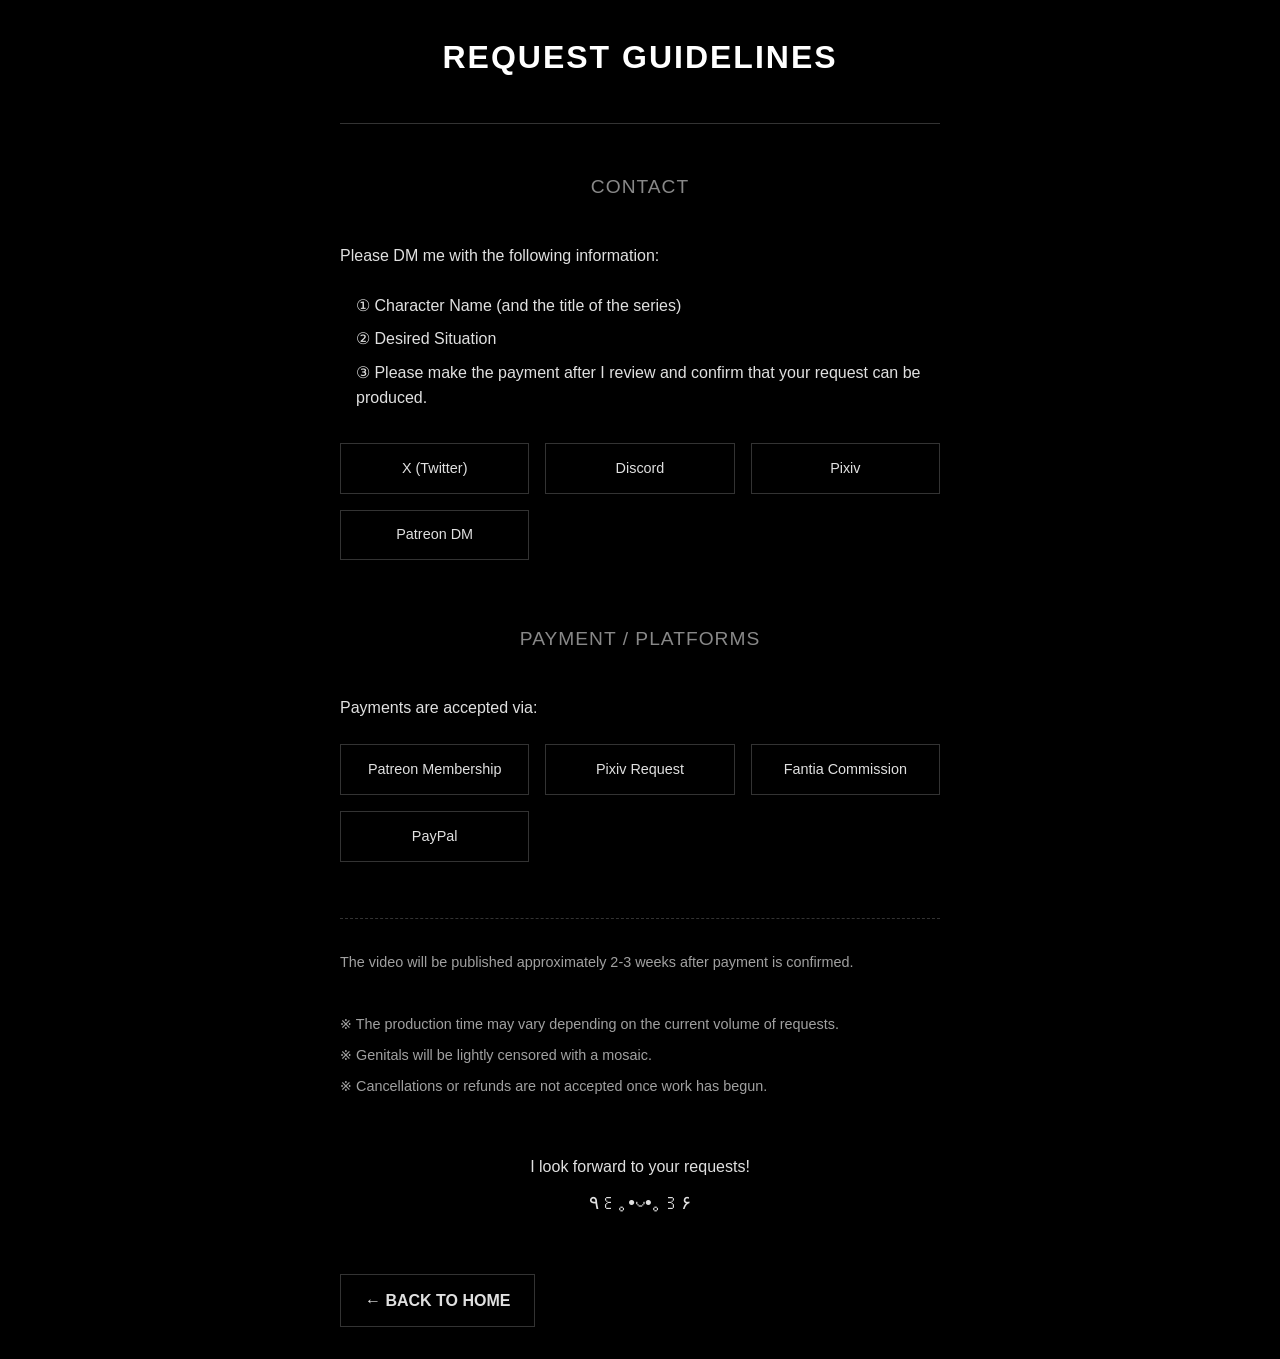
==== guidelines.html @ 818802d5 "Add files via upload" ====
<!DOCTYPE html>
<html lang="en">
<head>
  <meta charset="UTF-8">
  <meta name="viewport" content="width=device-width, initial-scale=1.0">
  <title>Request Guidelines - SASAKIVR180</title>
  <link rel="stylesheet" href="styles.css">
</head>
<body>
  <main class="container">
    <header>
      <h1>REQUEST GUIDELINES</h1>
    </header>

    <section class="guidelines-content">
      <h2>Contact</h2>
      <p>Please DM me with the following information:</p>
      <ul>
        <li>① Character Name (and the title of the series)</li>
        <li>② Desired Situation</li>
        <li>③ Please make the payment after I review and confirm that your request can be produced.</li>
      </ul>

      <div class="button-grid" style="margin-bottom: 2.5rem;">
        <a href="https://x.com/Sasaki_Vr180" target="_blank" rel="noopener noreferrer" class="link-btn">X (Twitter)</a>
        <a href="http://discordapp.com/users/807476391204356157" target="_blank" rel="noopener noreferrer" class="link-btn">Discord</a>
        <a href="https://www.pixiv.net/users/37097555" target="_blank" rel="noopener noreferrer" class="link-btn">Pixiv</a>
        <a href="https://patreon.com/sasaki_VR180_" target="_blank" rel="noopener noreferrer" class="link-btn">Patreon DM</a>
      </div>

      <h2>Payment / Platforms</h2>
      <p>Payments are accepted via:</p>
      <div class="button-grid">
        <a href="https://www.patreon.com/13363875/join" target="_blank" rel="noopener noreferrer" class="link-btn">Patreon Membership</a>
        <a href="https://pixiv.net/request/plans/157175" target="_blank" rel="noopener noreferrer" class="link-btn">Pixiv Request</a>
        <a href="https://fantia.jp/commissions/990838?locale=en" target="_blank" rel="noopener noreferrer" class="link-btn">Fantia Commission</a>
        <a href="https://paypal.me/sasakiVR180" target="_blank" rel="noopener noreferrer" class="link-btn">PayPal</a>
      </div>

      <div class="notes">
        <p>The video will be published approximately 2-3 weeks after payment is confirmed.</p>
        <br>
        <p>※ The production time may vary depending on the current volume of requests.</p>
        <p>※ Genitals will be lightly censored with a mosaic.</p>
        <p>※ Cancellations or refunds are not accepted once work has begun.</p>
      </div>

      <div style="text-align: center; margin-top: 2rem;">
        <p>I look forward to your requests!</p>
        <p style="font-size: 1.2rem; margin-top: 0.5rem;">٩꒰｡•◡•｡꒱۶</p>
      </div>

      <a href="index.html" class="btn btn-back">← BACK TO HOME</a>
    </section>
  </main>
</body>
</html>
---- styles.css ----
:root {
  --bg-color: #000000;
  --text-color: #e0e0e0;
  --border-color: #333333;
  --hover-bg: #1a1a1a;
  --accent-color: #ffffff;
}

* {
  box-sizing: border-box;
  margin: 0;
  padding: 0;
}

body {
  background-color: var(--bg-color);
  color: var(--text-color);
  font-family: -apple-system, BlinkMacSystemFont, "Segoe UI", Roboto, Helvetica, Arial, sans-serif;
  line-height: 1.6;
  display: flex;
  justify-content: center;
  min-height: 100vh;
  padding: 2rem;
}

.container {
  width: 100%;
  max-width: 600px;
  display: flex;
  flex-direction: column;
  gap: 3rem;
}

header {
  text-align: center;
  padding-bottom: 2rem;
  border-bottom: 1px solid var(--border-color);
}

.profile-icon {
  width: 120px;
  height: 120px;
  border-radius: 50%;
  object-fit: cover;
  border: 2px solid var(--border-color);
  margin-bottom: 1rem;
}

h1 {
  font-size: 2rem;
  font-weight: 700;
  letter-spacing: 2px;
  color: var(--accent-color);
  margin-bottom: 0.5rem;
}

.bio {
  font-size: 1rem;
  color: #a0a0a0;
}

.status-section {
  text-align: center;
  display: flex;
  flex-direction: column;
  gap: 1rem;
}

.status-indicator {
  font-weight: bold;
  font-size: 1.1rem;
  color: var(--accent-color);
}

.queue {
  font-size: 0.95rem;
  color: #a0a0a0;
}

.btn {
  display: inline-block;
  padding: 0.8rem 1.5rem;
  border: 1px solid var(--border-color);
  background-color: transparent;
  color: var(--text-color);
  text-decoration: none;
  font-weight: bold;
  transition: all 0.2s ease;
  cursor: pointer;
  text-align: center;
}

.btn:hover {
  background-color: var(--hover-bg);
  border-color: #666666;
  color: var(--accent-color);
}

.links-section {
  display: flex;
  flex-direction: column;
  gap: 2rem;
}

h2 {
  font-size: 1.2rem;
  font-weight: normal;
  text-transform: uppercase;
  letter-spacing: 1px;
  margin-bottom: 1rem;
  color: #888888;
  text-align: center;
}

.button-grid {
  display: grid;
  grid-template-columns: repeat(auto-fit, minmax(140px, 1fr));
  gap: 1rem;
}

.link-btn {
  display: flex;
  align-items: center;
  justify-content: center;
  padding: 0.8rem 1rem;
  border: 1px solid var(--border-color);
  text-decoration: none;
  color: var(--text-color);
  font-size: 0.9rem;
  transition: all 0.2s ease;
}

.link-btn:hover {
  background-color: var(--hover-bg);
  border-color: #666666;
  color: var(--accent-color);
}

/* Guidelines Page Specifics */
.guidelines-content {
  display: flex;
  flex-direction: column;
  gap: 1.5rem;
}

.guidelines-content ul {
  list-style: none;
  padding-left: 1rem;
}

.guidelines-content li {
  margin-bottom: 0.5rem;
}

.payment-links {
  display: flex;
  flex-direction: column;
  gap: 0.5rem;
}

.payment-links a {
  color: var(--text-color);
  text-decoration: underline;
  text-underline-offset: 4px;
}

.payment-links a:hover {
  color: var(--accent-color);
}

.notes {
  margin-top: 2rem;
  padding-top: 2rem;
  border-top: 1px dashed var(--border-color);
  font-size: 0.9rem;
  color: #a0a0a0;
  display: flex;
  flex-direction: column;
  gap: 0.5rem;
}

.btn-back {
  margin-top: 2rem;
  align-self: flex-start;
}
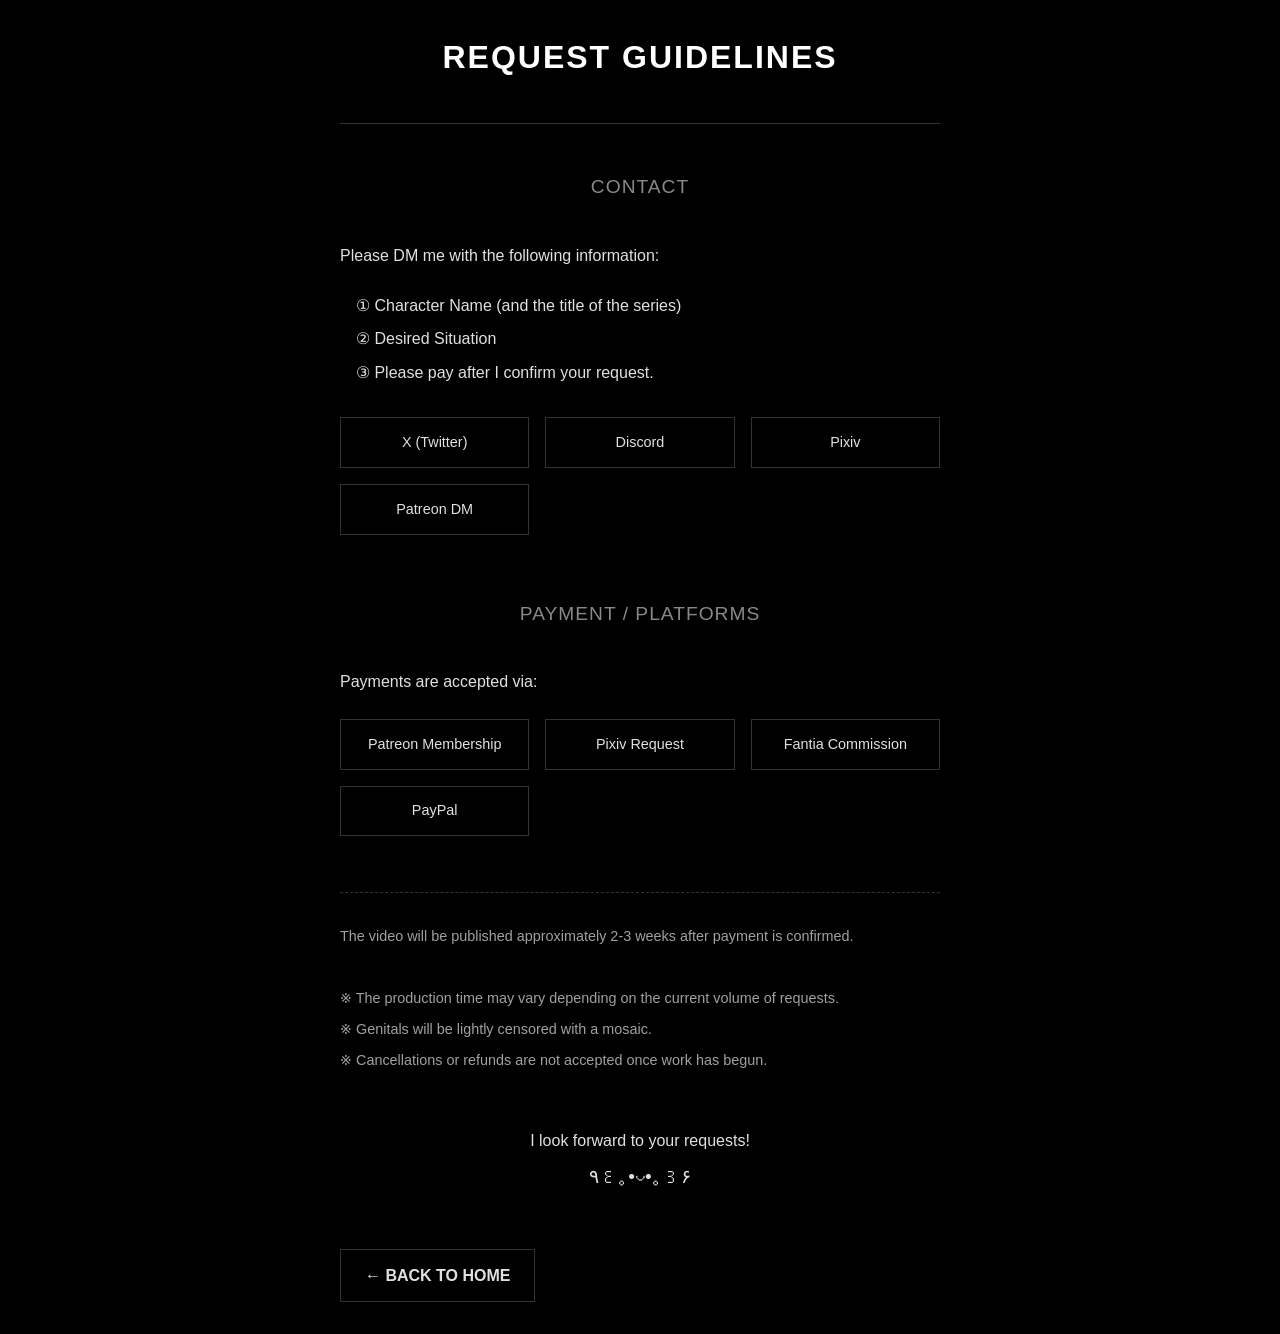
==== commit 970b94de: "Add files via upload" ====
--- a/guidelines.html
+++ b/guidelines.html
@@ -18,7 +18,7 @@
       <ul>
         <li>① Character Name (and the title of the series)</li>
         <li>② Desired Situation</li>
-        <li>③ Please make the payment after I review and confirm that your request can be produced.</li>
+        <li>③ Please pay after I confirm your request.</li>
       </ul>
 
       <div class="button-grid" style="margin-bottom: 2.5rem;">
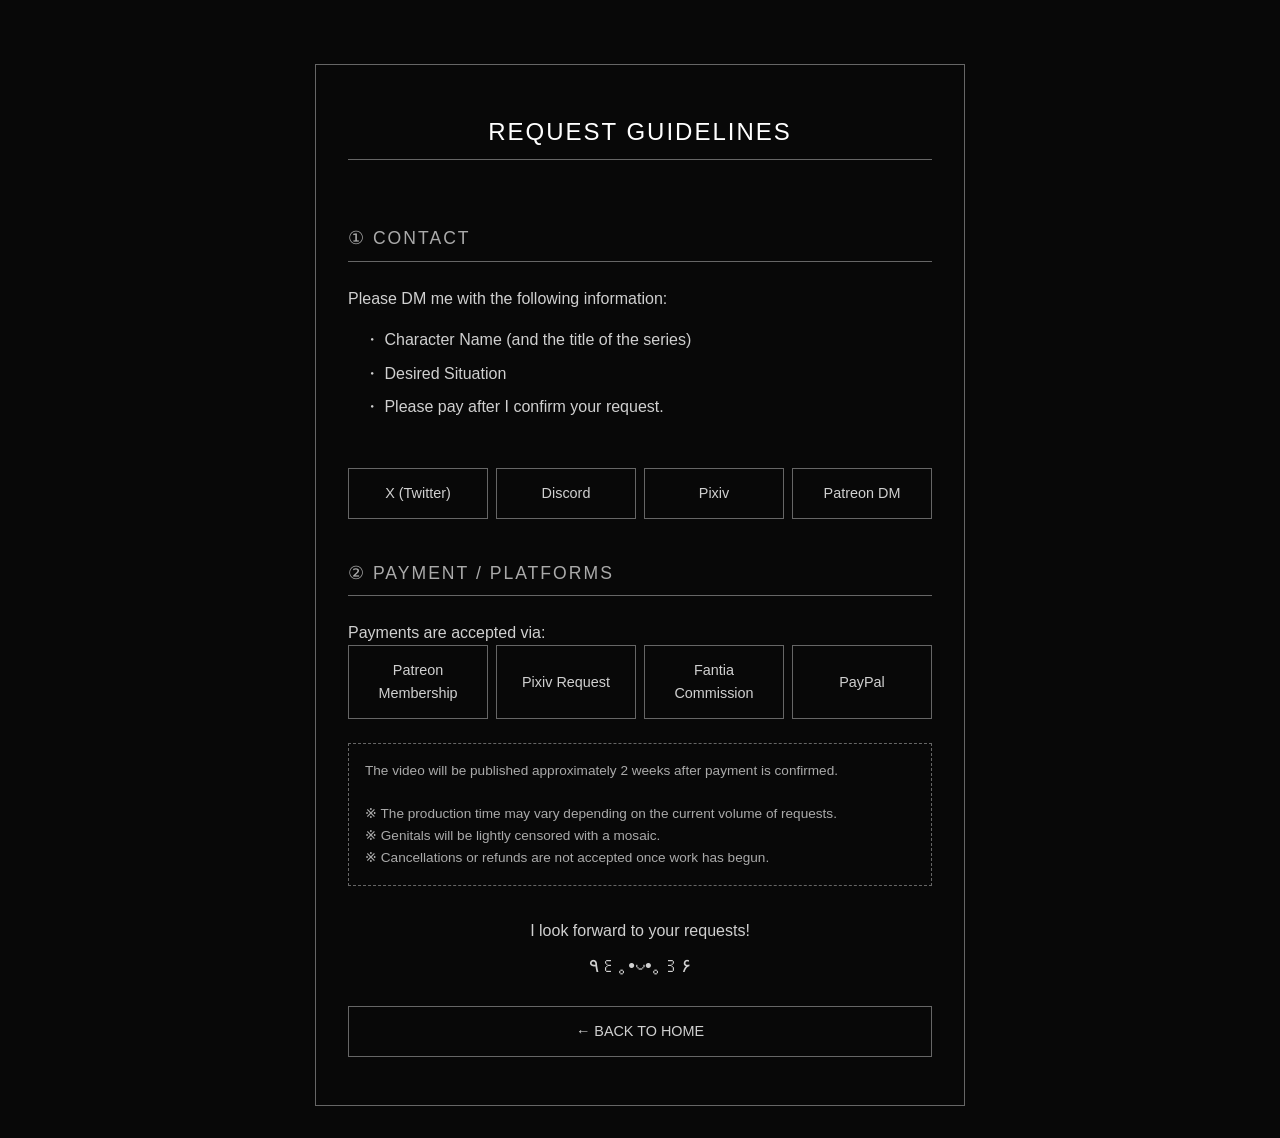
==== commit 55abd627: "Add files via upload" ====
--- a/guidelines.html
+++ b/guidelines.html
@@ -13,12 +13,12 @@
     </header>
 
     <section class="guidelines-content">
-      <h2>Contact</h2>
+      <h2 style="text-align: left;">① Contact</h2>
       <p>Please DM me with the following information:</p>
       <ul>
-        <li>① Character Name (and the title of the series)</li>
-        <li>② Desired Situation</li>
-        <li>③ Please pay after I confirm your request.</li>
+        <li>・ Character Name (and the title of the series)</li>
+        <li>・ Desired Situation</li>
+        <li>・ Please pay after I confirm your request.</li>
       </ul>
 
       <div class="button-grid" style="margin-bottom: 2.5rem;">
@@ -28,7 +28,7 @@
         <a href="https://patreon.com/sasaki_VR180_" target="_blank" rel="noopener noreferrer" class="link-btn">Patreon DM</a>
       </div>
 
-      <h2>Payment / Platforms</h2>
+      <h2 style="text-align: left;">② Payment / Platforms</h2>
       <p>Payments are accepted via:</p>
       <div class="button-grid">
         <a href="https://www.patreon.com/13363875/join" target="_blank" rel="noopener noreferrer" class="link-btn">Patreon Membership</a>
@@ -38,7 +38,7 @@
       </div>
 
       <div class="notes">
-        <p>The video will be published approximately 2-3 weeks after payment is confirmed.</p>
+        <p>The video will be published approximately 2 weeks after payment is confirmed.</p>
         <br>
         <p>※ The production time may vary depending on the current volume of requests.</p>
         <p>※ Genitals will be lightly censored with a mosaic.</p>
--- a/styles.css
+++ b/styles.css
@@ -1,7 +1,7 @@
 :root {
-  --bg-color: #000000;
-  --text-color: #e0e0e0;
-  --border-color: #333333;
+  --bg-color: #080808;
+  --text-color: #d0d0d0;
+  --border-color: #666666;
   --hover-bg: #1a1a1a;
   --accent-color: #ffffff;
 }
@@ -25,161 +25,111 @@
 
 .container {
   width: 100%;
-  max-width: 600px;
+  max-width: 650px;
+  border: 1px solid var(--border-color);
+  padding: 3rem 2rem;
+  margin-top: 2rem;
   display: flex;
   flex-direction: column;
-  gap: 3rem;
+  gap: 2.5rem;
 }
 
-header {
-  text-align: center;
-  padding-bottom: 2rem;
-  border-bottom: 1px solid var(--border-color);
+.links-section {
+  padding: 0 1rem;
 }
 
 .profile-icon {
-  width: 120px;
-  height: 120px;
-  border-radius: 50%;
+  width: 100px;
+  height: 100px;
+  border-radius: 0; /* Square for blueprint look */
   object-fit: cover;
-  border: 2px solid var(--border-color);
+  border: 1px solid var(--border-color);
   margin-bottom: 1rem;
+  display: block;
+  margin-left: auto;
+  margin-right: auto;
 }
 
-h1 {
-  font-size: 2rem;
-  font-weight: 700;
+h1, h2 {
+  font-weight: normal;
   letter-spacing: 2px;
   color: var(--accent-color);
+  text-align: center;
+  text-transform: uppercase;
+  border-bottom: 1px solid var(--border-color);
+  padding-bottom: 0.5rem;
+  margin-bottom: 1.5rem;
+}
+
+h1 { font-size: 1.5rem; }
+h2 { font-size: 1.1rem; color: #aaaaaa; }
+
+.bio {
+  text-align: center;
+  font-size: 0.95rem;
+}
+
+/* Status section split */
+.status-indicator, .queue {
+  padding: 0.2rem;
+  text-align: center;
+  font-weight: bold;
+}
+
+.status-indicator {
   margin-bottom: 0.5rem;
 }
 
-.bio {
-  font-size: 1rem;
-  color: #a0a0a0;
+.queue {
+  margin-bottom: 1.5rem;
 }
 
-.status-section {
-  text-align: center;
+.btn, .link-btn {
   display: flex;
-  flex-direction: column;
-  gap: 1rem;
-}
-
-.status-indicator {
-  font-weight: bold;
-  font-size: 1.1rem;
-  color: var(--accent-color);
-}
-
-.queue {
-  font-size: 0.95rem;
-  color: #a0a0a0;
-}
-
-.btn {
-  display: inline-block;
-  padding: 0.8rem 1.5rem;
+  align-items: center;
+  justify-content: center;
+  padding: 0.8rem 1rem;
   border: 1px solid var(--border-color);
   background-color: transparent;
   color: var(--text-color);
   text-decoration: none;
-  font-weight: bold;
+  font-weight: normal;
+  font-size: 0.9rem;
   transition: all 0.2s ease;
-  cursor: pointer;
   text-align: center;
 }
 
-.btn:hover {
+.btn:hover, .link-btn:hover {
   background-color: var(--hover-bg);
-  border-color: #666666;
+  border-color: #aaaaaa;
   color: var(--accent-color);
-}
-
-.links-section {
-  display: flex;
-  flex-direction: column;
-  gap: 2rem;
-}
-
-h2 {
-  font-size: 1.2rem;
-  font-weight: normal;
-  text-transform: uppercase;
-  letter-spacing: 1px;
-  margin-bottom: 1rem;
-  color: #888888;
-  text-align: center;
 }
 
 .button-grid {
   display: grid;
   grid-template-columns: repeat(auto-fit, minmax(140px, 1fr));
-  gap: 1rem;
-}
-
-.link-btn {
-  display: flex;
-  align-items: center;
-  justify-content: center;
-  padding: 0.8rem 1rem;
-  border: 1px solid var(--border-color);
-  text-decoration: none;
-  color: var(--text-color);
-  font-size: 0.9rem;
-  transition: all 0.2s ease;
-}
-
-.link-btn:hover {
-  background-color: var(--hover-bg);
-  border-color: #666666;
-  color: var(--accent-color);
-}
-
-/* Guidelines Page Specifics */
-.guidelines-content {
-  display: flex;
-  flex-direction: column;
-  gap: 1.5rem;
+  gap: 0.5rem;
+  margin-bottom: 1.5rem;
 }
 
 .guidelines-content ul {
   list-style: none;
-  padding-left: 1rem;
+  padding: 1rem;
+  margin-bottom: 1.5rem;
 }
 
 .guidelines-content li {
   margin-bottom: 0.5rem;
 }
 
-.payment-links {
-  display: flex;
-  flex-direction: column;
-  gap: 0.5rem;
-}
-
-.payment-links a {
-  color: var(--text-color);
-  text-decoration: underline;
-  text-underline-offset: 4px;
-}
-
-.payment-links a:hover {
-  color: var(--accent-color);
-}
-
 .notes {
-  margin-top: 2rem;
-  padding-top: 2rem;
-  border-top: 1px dashed var(--border-color);
-  font-size: 0.9rem;
-  color: #a0a0a0;
-  display: flex;
-  flex-direction: column;
-  gap: 0.5rem;
+  border: 1px dashed var(--border-color);
+  padding: 1rem;
+  font-size: 0.85rem;
+  color: #aaaaaa;
 }
 
 .btn-back {
-  margin-top: 2rem;
-  align-self: flex-start;
+  margin-top: 1.5rem;
+  width: 100%;
 }
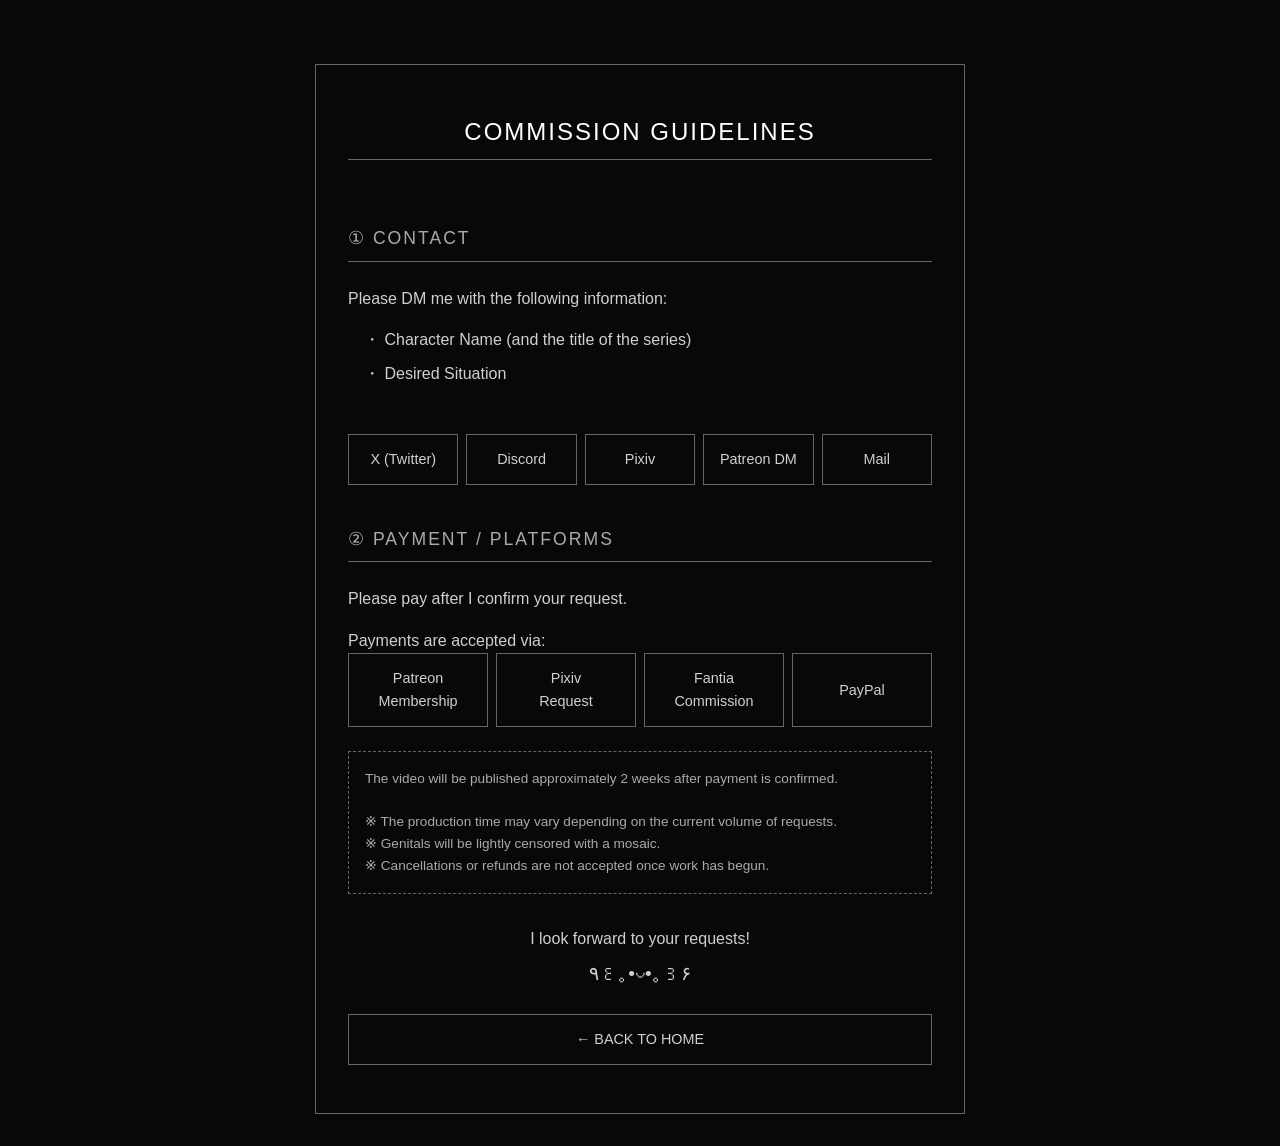
==== commit 621617a0: "Add files via upload" ====
--- a/guidelines.html
+++ b/guidelines.html
@@ -3,13 +3,29 @@
 <head>
   <meta charset="UTF-8">
   <meta name="viewport" content="width=device-width, initial-scale=1.0">
-  <title>Request Guidelines - SASAKIVR180</title>
+  <title>Commission Guidelines - SASAKI_VR180</title>
+  
+  <!-- OGP / Twitter Card Settings -->
+  <meta property="og:title" content="Commission Guidelines - SASAKI_VR180">
+  <meta property="og:description" content="Guidelines and rules for requesting commissions.">
+  <meta property="og:type" content="website">
+  <meta property="og:url" content="https://sasakivr180.github.io/guidelines.html">
+  <meta property="og:image" content="https://sasakivr180.github.io/アイコン.png">
+  <meta name="twitter:card" content="summary">
+  <meta name="twitter:title" content="Commission Guidelines">
+  <meta name="twitter:description" content="Guidelines and rules for requesting commissions.">
+  <meta name="twitter:image" content="https://sasakivr180.github.io/アイコン.png">
+
+  <!-- Favicon -->
+  <link rel="icon" href="アイコン.png" type="image/png">
+  <link rel="apple-touch-icon" href="アイコン.png">
+
   <link rel="stylesheet" href="styles.css">
 </head>
 <body>
   <main class="container">
     <header>
-      <h1>REQUEST GUIDELINES</h1>
+      <h1>COMMISSION GUIDELINES</h1>
     </header>
 
     <section class="guidelines-content">
@@ -18,7 +34,6 @@
       <ul>
         <li>・ Character Name (and the title of the series)</li>
         <li>・ Desired Situation</li>
-        <li>・ Please pay after I confirm your request.</li>
       </ul>
 
       <div class="button-grid" style="margin-bottom: 2.5rem;">
@@ -26,14 +41,16 @@
         <a href="http://discordapp.com/users/807476391204356157" target="_blank" rel="noopener noreferrer" class="link-btn">Discord</a>
         <a href="https://www.pixiv.net/users/37097555" target="_blank" rel="noopener noreferrer" class="link-btn">Pixiv</a>
         <a href="https://patreon.com/sasaki_VR180_" target="_blank" rel="noopener noreferrer" class="link-btn">Patreon DM</a>
+        <a href="mailto:sasakivr180@gmail.com" class="link-btn">Mail</a>
       </div>
 
       <h2 style="text-align: left;">② Payment / Platforms</h2>
+      <p style="margin-bottom: 1rem;">Please pay after I confirm your request.</p>
       <p>Payments are accepted via:</p>
       <div class="button-grid">
         <a href="https://www.patreon.com/13363875/join" target="_blank" rel="noopener noreferrer" class="link-btn">Patreon Membership</a>
-        <a href="https://pixiv.net/request/plans/157175" target="_blank" rel="noopener noreferrer" class="link-btn">Pixiv Request</a>
-        <a href="https://fantia.jp/commissions/990838?locale=en" target="_blank" rel="noopener noreferrer" class="link-btn">Fantia Commission</a>
+        <a href="https://pixiv.net/request/plans/157175" target="_blank" rel="noopener noreferrer" class="link-btn"><span>Pixiv<br>Request</span></a>
+        <a href="https://fantia.jp/commissions/990838?locale=en" target="_blank" rel="noopener noreferrer" class="link-btn"><span>Fantia<br>Commission</span></a>
         <a href="https://paypal.me/sasakiVR180" target="_blank" rel="noopener noreferrer" class="link-btn">PayPal</a>
       </div>
 
--- a/styles.css
+++ b/styles.css
@@ -88,7 +88,7 @@
   display: flex;
   align-items: center;
   justify-content: center;
-  padding: 0.8rem 1rem;
+  padding: 0.8rem 0.5rem;
   border: 1px solid var(--border-color);
   background-color: transparent;
   color: var(--text-color);
@@ -107,7 +107,7 @@
 
 .button-grid {
   display: grid;
-  grid-template-columns: repeat(auto-fit, minmax(140px, 1fr));
+  grid-template-columns: repeat(auto-fit, minmax(110px, 1fr));
   gap: 0.5rem;
   margin-bottom: 1.5rem;
 }
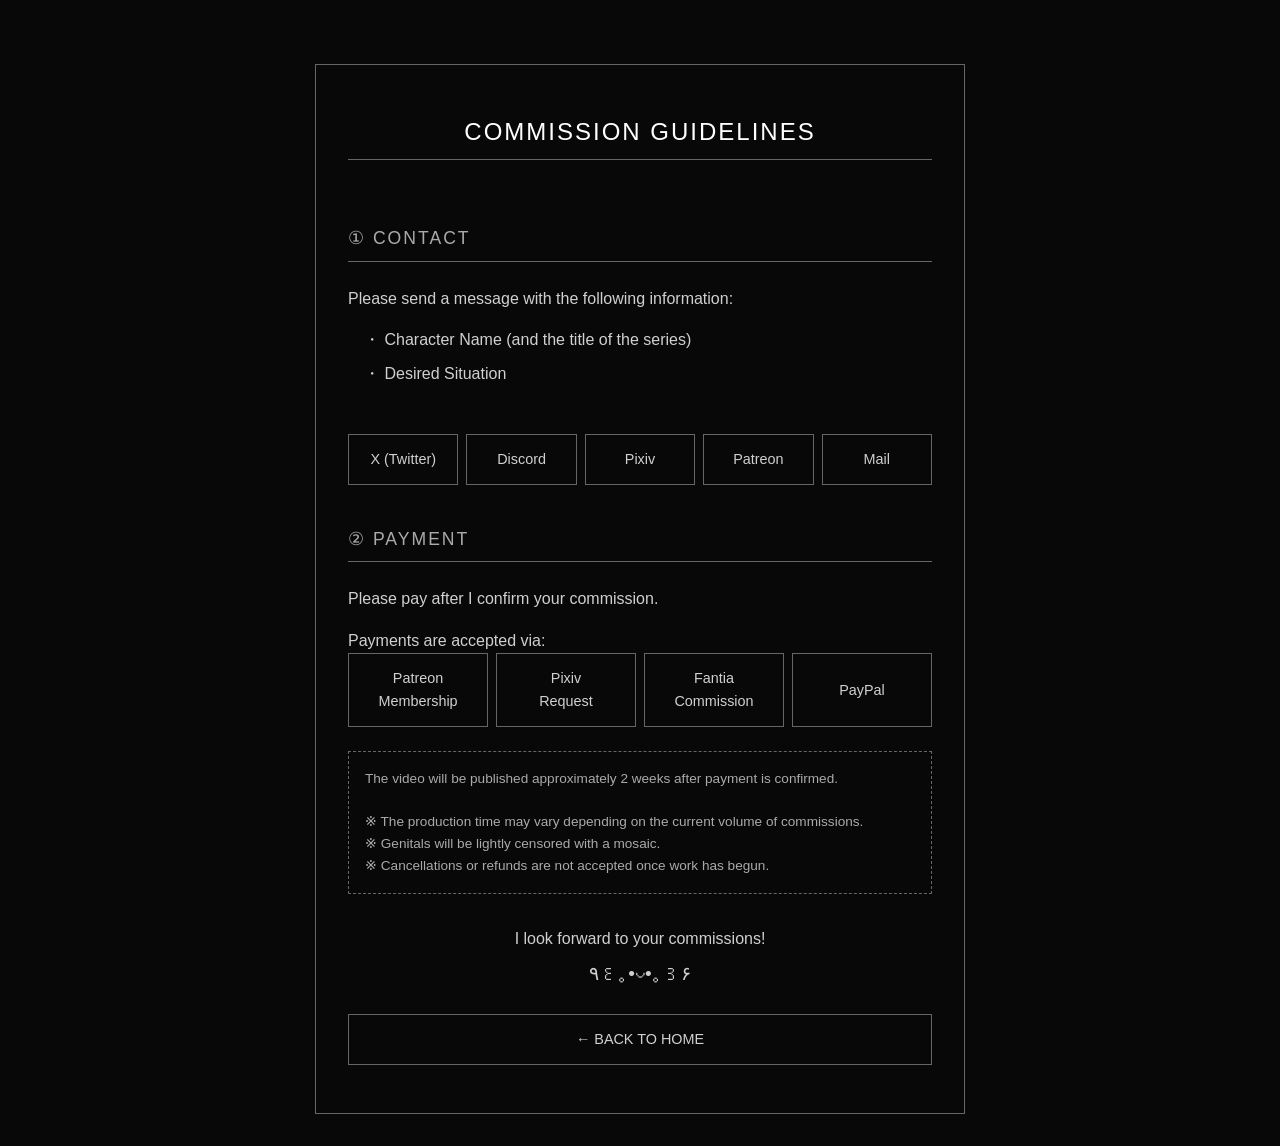
==== commit 7d260437: "Add files via upload" ====
--- a/guidelines.html
+++ b/guidelines.html
@@ -30,7 +30,7 @@
 
     <section class="guidelines-content">
       <h2 style="text-align: left;">① Contact</h2>
-      <p>Please DM me with the following information:</p>
+      <p>Please send a message with the following information:</p>
       <ul>
         <li>・ Character Name (and the title of the series)</li>
         <li>・ Desired Situation</li>
@@ -40,12 +40,12 @@
         <a href="https://x.com/Sasaki_Vr180" target="_blank" rel="noopener noreferrer" class="link-btn">X (Twitter)</a>
         <a href="http://discordapp.com/users/807476391204356157" target="_blank" rel="noopener noreferrer" class="link-btn">Discord</a>
         <a href="https://www.pixiv.net/users/37097555" target="_blank" rel="noopener noreferrer" class="link-btn">Pixiv</a>
-        <a href="https://patreon.com/sasaki_VR180_" target="_blank" rel="noopener noreferrer" class="link-btn">Patreon DM</a>
+        <a href="https://patreon.com/sasaki_VR180_" target="_blank" rel="noopener noreferrer" class="link-btn">Patreon</a>
         <a href="mailto:sasakivr180@gmail.com" class="link-btn">Mail</a>
       </div>
 
-      <h2 style="text-align: left;">② Payment / Platforms</h2>
-      <p style="margin-bottom: 1rem;">Please pay after I confirm your request.</p>
+      <h2 style="text-align: left;">② Payment</h2>
+      <p style="margin-bottom: 1rem;">Please pay after I confirm your commission.</p>
       <p>Payments are accepted via:</p>
       <div class="button-grid">
         <a href="https://www.patreon.com/13363875/join" target="_blank" rel="noopener noreferrer" class="link-btn">Patreon Membership</a>
@@ -57,13 +57,13 @@
       <div class="notes">
         <p>The video will be published approximately 2 weeks after payment is confirmed.</p>
         <br>
-        <p>※ The production time may vary depending on the current volume of requests.</p>
+        <p>※ The production time may vary depending on the current volume of commissions.</p>
         <p>※ Genitals will be lightly censored with a mosaic.</p>
         <p>※ Cancellations or refunds are not accepted once work has begun.</p>
       </div>
 
       <div style="text-align: center; margin-top: 2rem;">
-        <p>I look forward to your requests!</p>
+        <p>I look forward to your commissions!</p>
         <p style="font-size: 1.2rem; margin-top: 0.5rem;">٩꒰｡•◡•｡꒱۶</p>
       </div>
 
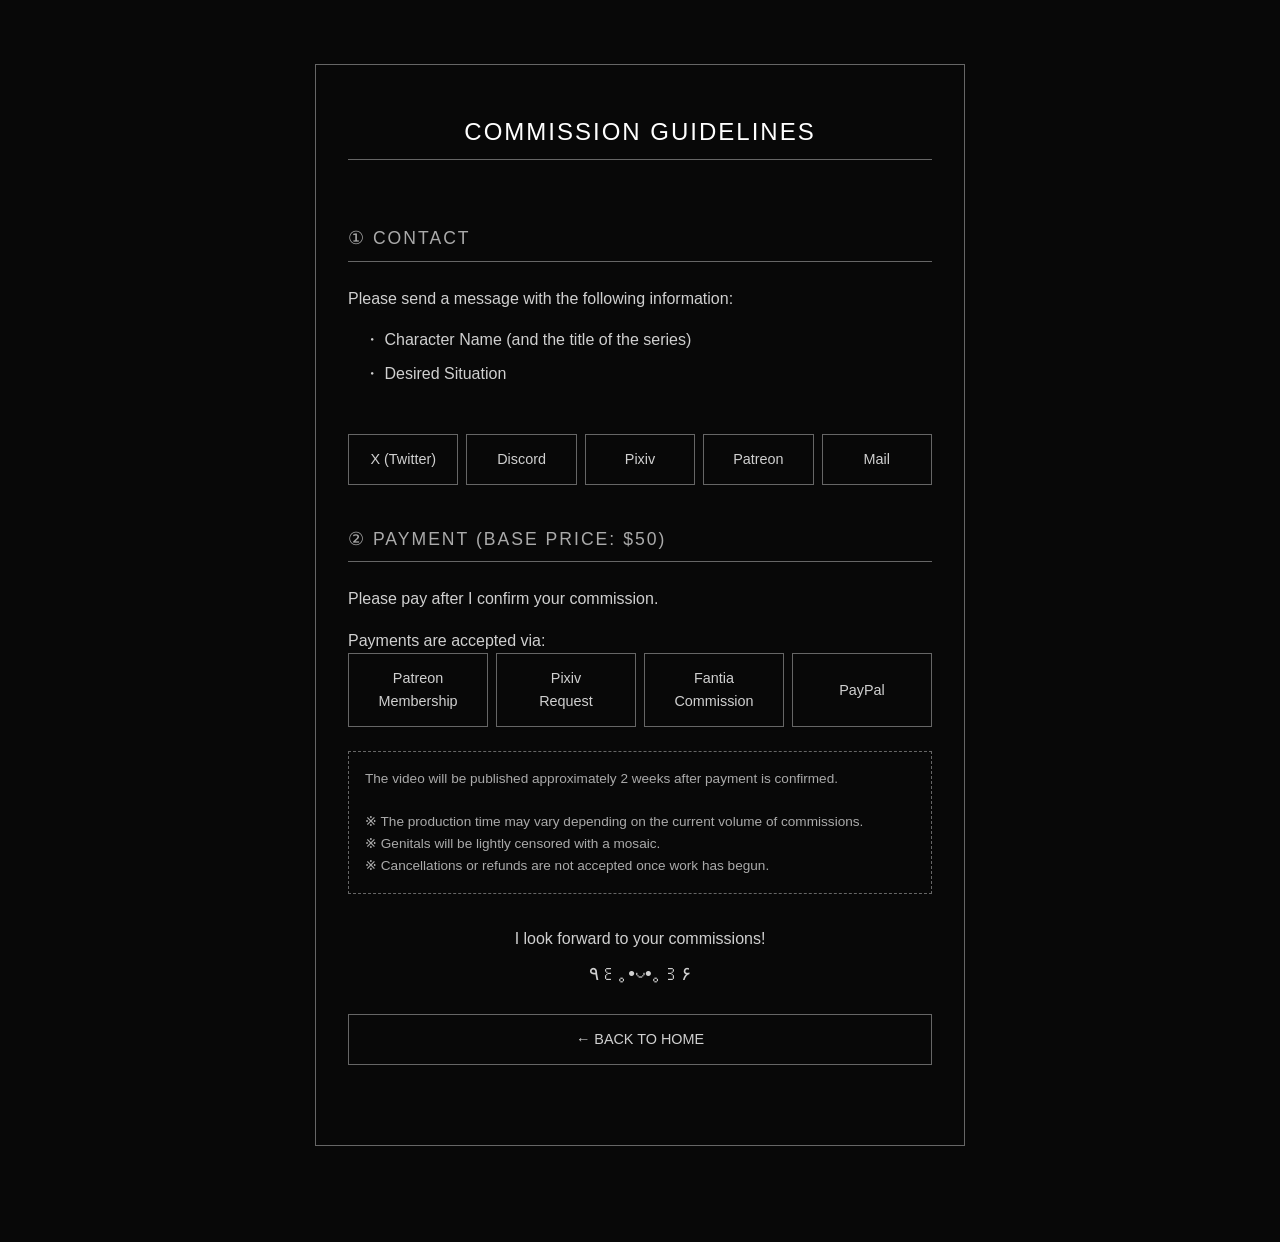
==== commit b85b7e01: "Add files via upload" ====
--- a/guidelines.html
+++ b/guidelines.html
@@ -44,7 +44,7 @@
         <a href="mailto:sasakivr180@gmail.com" class="link-btn">Mail</a>
       </div>
 
-      <h2 style="text-align: left;">② Payment</h2>
+      <h2 style="text-align: left;">② Payment (Base Price: $50)</h2>
       <p style="margin-bottom: 1rem;">Please pay after I confirm your commission.</p>
       <p>Payments are accepted via:</p>
       <div class="button-grid">
--- a/styles.css
+++ b/styles.css
@@ -27,8 +27,9 @@
   width: 100%;
   max-width: 650px;
   border: 1px solid var(--border-color);
-  padding: 3rem 2rem;
+  padding: 3rem 2rem 5rem 2rem;
   margin-top: 2rem;
+  margin-bottom: 4rem;
   display: flex;
   flex-direction: column;
   gap: 2.5rem;
@@ -99,6 +100,38 @@
   text-align: center;
 }
 
+/* -------------------------------------
+   Supporters Ticker
+   ------------------------------------- */
+
+.ticker-wrap {
+  position: fixed;
+  bottom: 0;
+  left: 0;
+  width: 100%;
+  overflow: hidden;
+  background: var(--bg-color);
+  border-top: 1px solid var(--border-color);
+  padding: 0.5rem 0;
+  white-space: nowrap;
+  box-sizing: border-box;
+  z-index: 1000;
+}
+
+.ticker {
+  display: inline-block;
+  padding-left: 100%;
+  animation: ticker 120s linear infinite;
+  font-family: monospace;
+  color: #666;
+  font-size: 0.8rem;
+}
+
+@keyframes ticker {
+  0% { transform: translateX(0); }
+  100% { transform: translateX(-100%); }
+}
+
 .btn:hover, .link-btn:hover {
   background-color: var(--hover-bg);
   border-color: #aaaaaa;
@@ -133,3 +166,39 @@
   margin-top: 1.5rem;
   width: 100%;
 }
+
+/* -------------------------------------
+   Responsive / Mobile adjustments
+   ------------------------------------- */
+@media (max-width: 600px) {
+  body {
+    padding: 0; /* Remove body padding on small screens */
+  }
+  
+  .container {
+    border: none;
+    margin-top: 0;
+    margin-bottom: 2rem;
+    padding: 2rem 1rem 5rem 1rem; /* Adjust padding, keep bottom padding for ticker */
+    max-width: 100%;
+  }
+
+  h1 { font-size: 1.3rem; }
+  h2 { font-size: 1rem; }
+  
+  .bio { font-size: 0.85rem; }
+  
+  .button-grid {
+    /* Force a 2-column layout on mobile to keep buttons readable */
+    grid-template-columns: repeat(2, 1fr);
+  }
+  
+  .btn, .link-btn {
+    padding: 0.8rem 0.2rem;
+    font-size: 0.8rem; /* Slightly smaller text */
+  }
+  
+  .ticker {
+    font-size: 0.75rem; /* Smaller ticker text on mobile */
+  }
+}
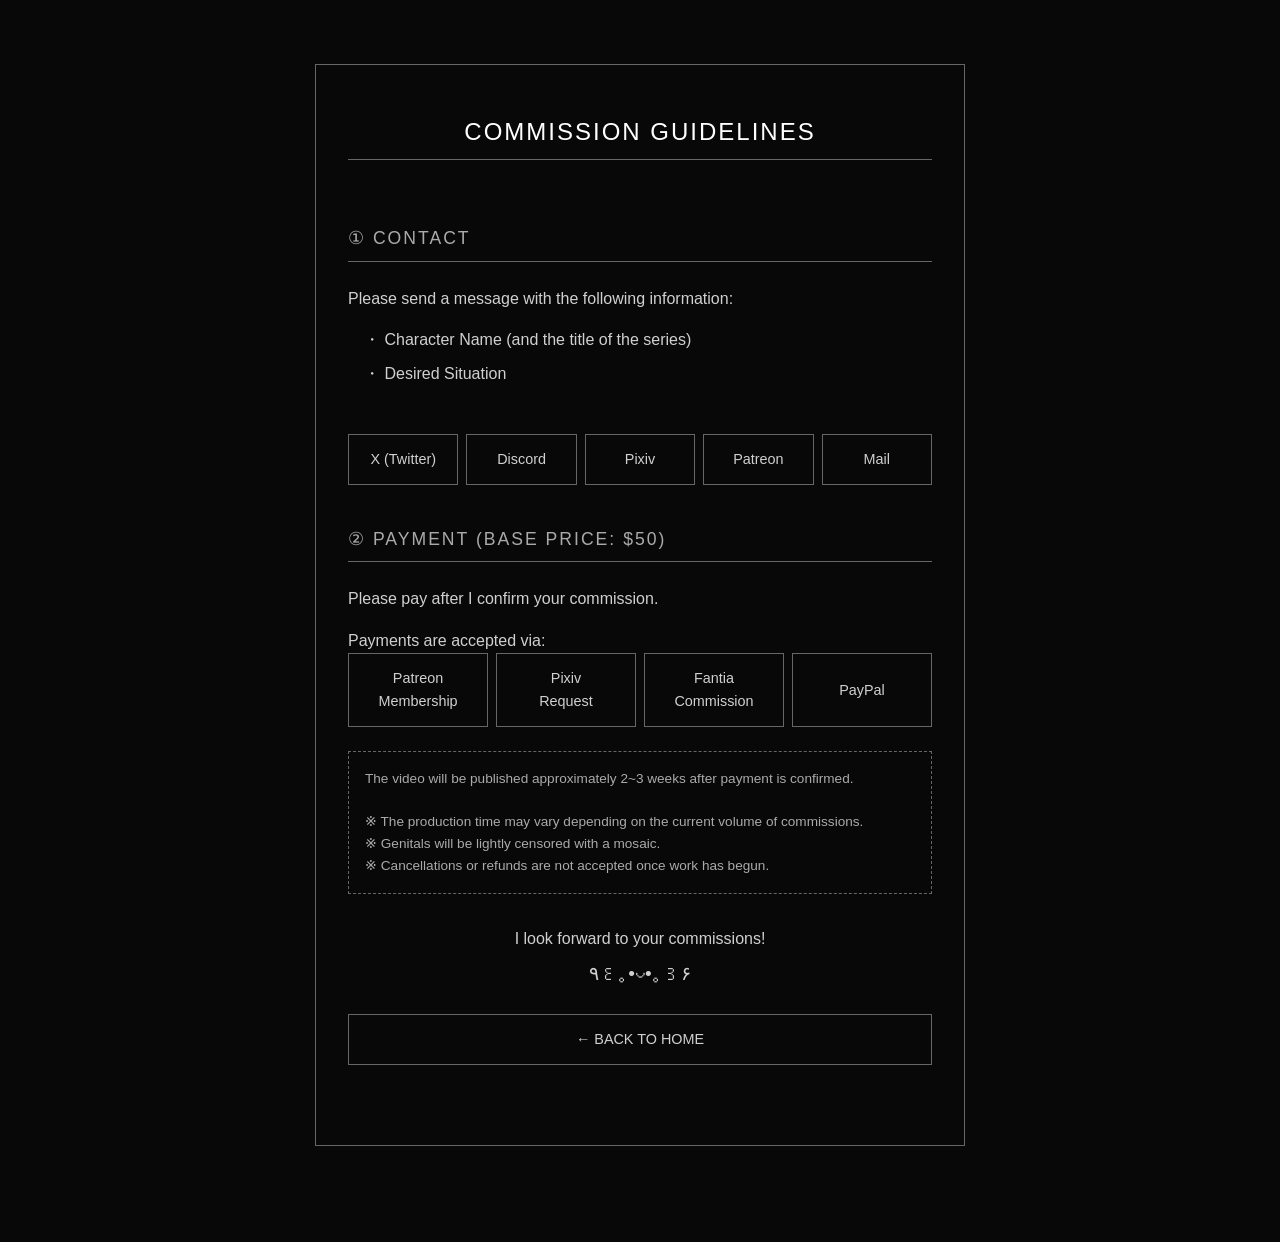
==== commit 34019d0b: "Add files via upload" ====
--- a/guidelines.html
+++ b/guidelines.html
@@ -55,7 +55,7 @@
       </div>
 
       <div class="notes">
-        <p>The video will be published approximately 2 weeks after payment is confirmed.</p>
+        <p>The video will be published approximately 2~3 weeks after payment is confirmed.</p>
         <br>
         <p>※ The production time may vary depending on the current volume of commissions.</p>
         <p>※ Genitals will be lightly censored with a mosaic.</p>
